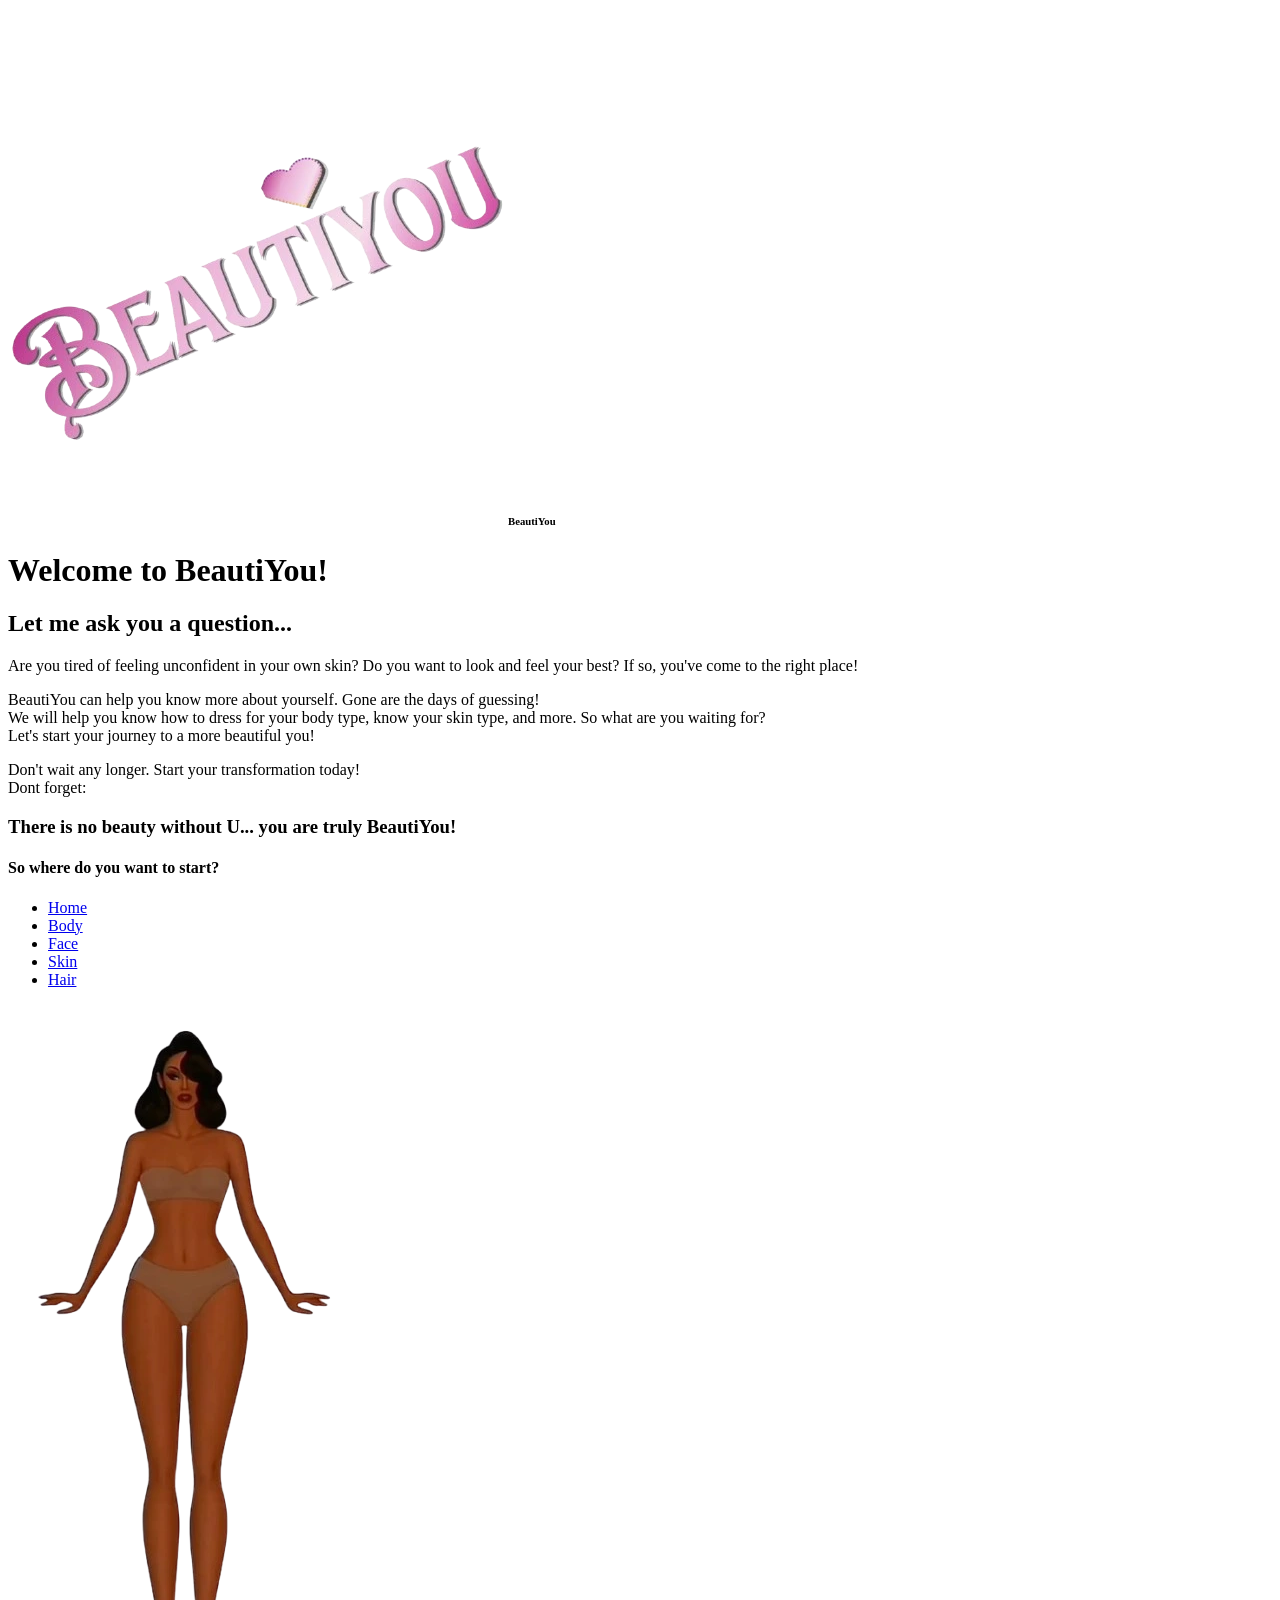
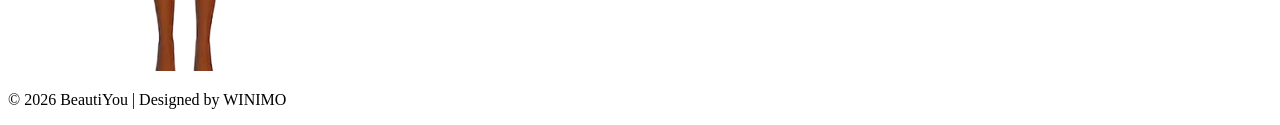
==== index.html @ cc2d3ee9 "Added body shape fron tview" ====
<!DOCTYPE html>
<html lang="en">
    <head>
        <meta charset="UTF-8" />
        <meta name="viewport"
        content="width=device-width, initial-scale=1.0"/>
        <link rel="stylesheet" href="fashion.css">
        <link rel="icon" href="fImages/favifash.webp">
        <title>Home - BeautiYou</title>
    </head>
    <body>
        <nav>
            <h6><img aria-hidden="true" class="favicon" src="fImages/logo.webp" alt="picture of the favicon" type="image/webp">BeautiYou</h6>
        <input type="checkbox" id="nav-toggle" class="nav-toggle-input" hidden>
        <label for="nav-toggle" class="navbar-toggle" aria-label="Toggle navigation">
            <span></span><span></span><span></span>
        </label>
    
        </nav>
        <h1>Welcome to BeautiYou!</h1>
        <h2>Let me ask you a question...</h2>
        <p>Are you tired of feeling unconfident in your own skin? Do you want to look and feel your best? If so, you've come to the right place!</p>
        <p>BeautiYou can help you know more about yourself. Gone are the days of guessing!<br> We will help you know how to dress for your body type, know your skin type, and more. So what are you waiting for?<br> Let's start your journey to a more beautiful you!</p>
        <p>Don't wait any longer. Start your transformation today!<br>Dont forget:</p>
        <h3>There is no beauty without U... you are truly BeautiYou!</h3>   
        <h4>So where do you want to start?</h4>
        <ul class="nav-links">
            <li><a href = "index.html" class="home-active" target="_self">Home</a></li>
            <li><a href = "body.html">Body</a></li>
            <li><a href = "face.html">Face</a></li>
            <li><a href = "skin.html">Skin</a></li>
            <li><a href = "hair.html">Hair</a></li>
        </ul>
        <img src="fImages/body-outline.webp" alt="outline of a body" class="body-outline" type="image/webp">
    </body>
    <footer class="footer"><p>&#169 2026 BeautiYou | Designed by WINIMO</p></footer>
</html>
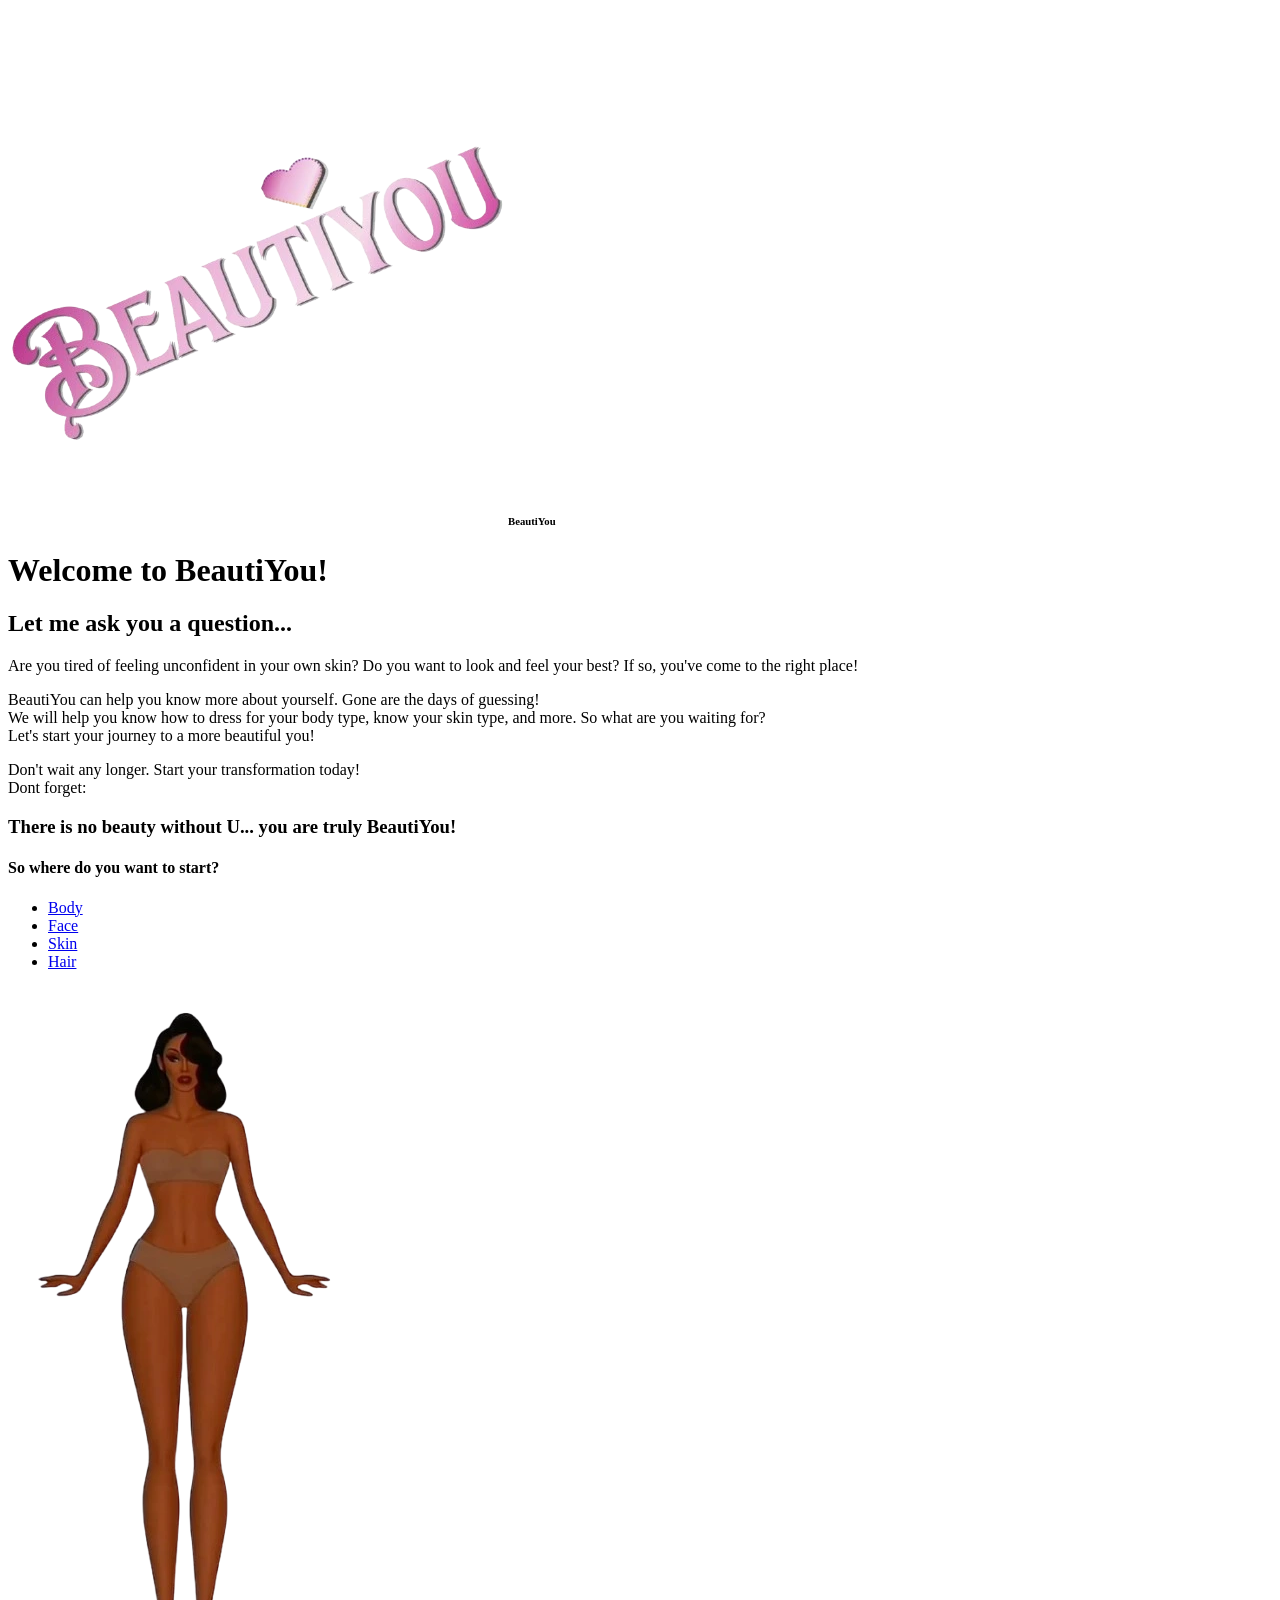
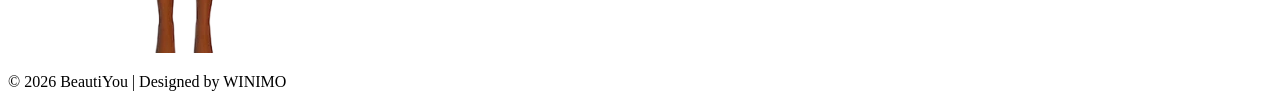
==== commit 39b9a703: "Deleted home from index" ====
--- a/index.html
+++ b/index.html
@@ -5,7 +5,7 @@
         <meta name="viewport"
         content="width=device-width, initial-scale=1.0"/>
         <link rel="stylesheet" href="fashion.css">
-        <link rel="icon" href="fImages/favifash.webp">
+        <link rel="icon" href="fImages/favfash2.webp">
         <title>Home - BeautiYou</title>
     </head>
     <body>
@@ -15,7 +15,6 @@
         <label for="nav-toggle" class="navbar-toggle" aria-label="Toggle navigation">
             <span></span><span></span><span></span>
         </label>
-    
         </nav>
         <h1>Welcome to BeautiYou!</h1>
         <h2>Let me ask you a question...</h2>
@@ -25,7 +24,6 @@
         <h3>There is no beauty without U... you are truly BeautiYou!</h3>   
         <h4>So where do you want to start?</h4>
         <ul class="nav-links">
-            <li><a href = "index.html" class="home-active" target="_self">Home</a></li>
             <li><a href = "body.html">Body</a></li>
             <li><a href = "face.html">Face</a></li>
             <li><a href = "skin.html">Skin</a></li>
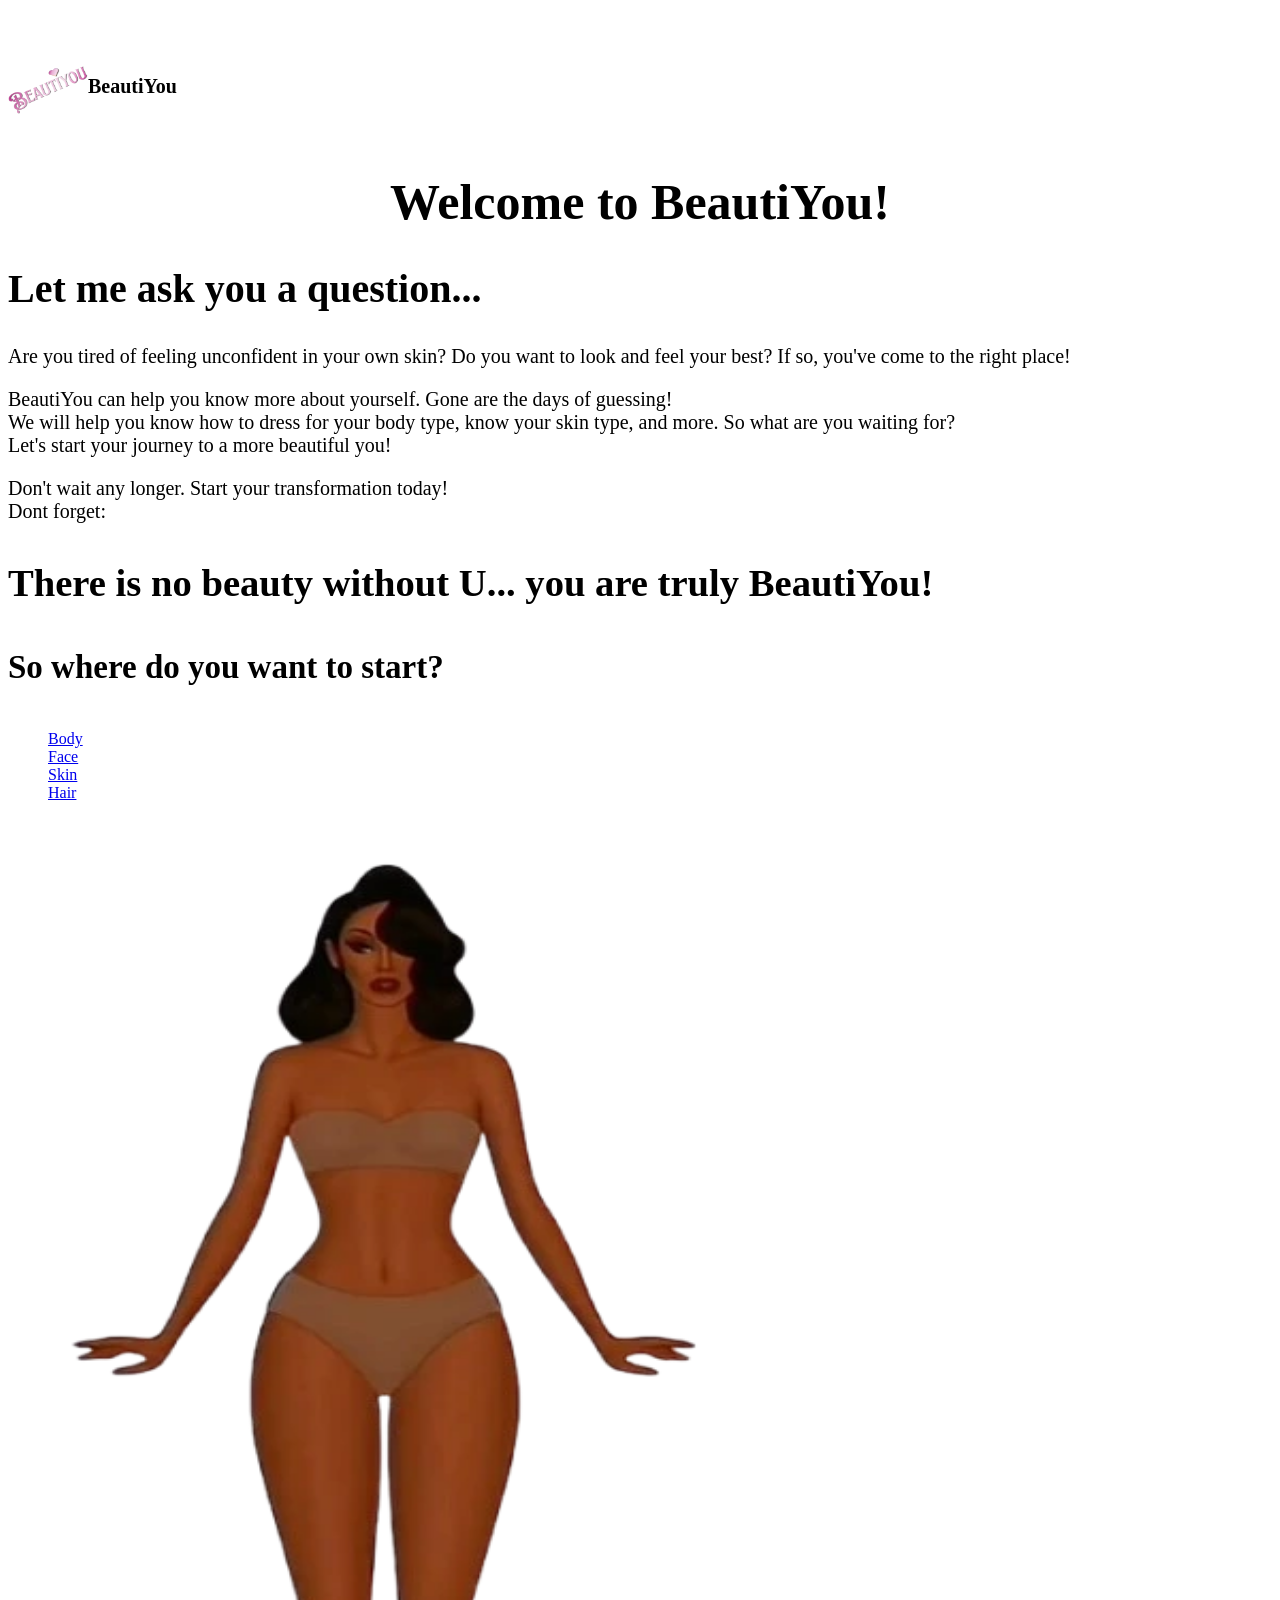
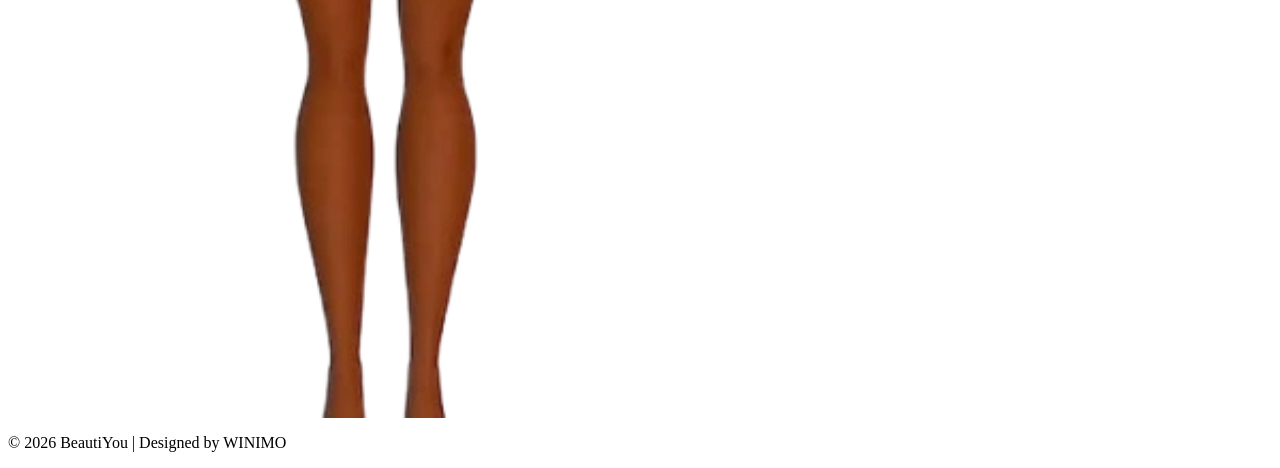
==== commit d5e583b3: "Added info" ====
--- a/index.html
+++ b/index.html
@@ -9,20 +9,20 @@
         <title>Home - BeautiYou</title>
     </head>
     <body>
-        <nav>
+        <nav class="nav-bar">
             <h6><img aria-hidden="true" class="favicon" src="fImages/logo.webp" alt="picture of the favicon" type="image/webp">BeautiYou</h6>
-        <input type="checkbox" id="nav-toggle" class="nav-toggle-input" hidden>
-        <label for="nav-toggle" class="navbar-toggle" aria-label="Toggle navigation">
-            <span></span><span></span><span></span>
-        </label>
         </nav>
-        <h1>Welcome to BeautiYou!</h1>
+         <h1 class ="welcome">Welcome to BeautiYou!</h1>
+        <section class="welh2">
         <h2>Let me ask you a question...</h2>
         <p>Are you tired of feeling unconfident in your own skin? Do you want to look and feel your best? If so, you've come to the right place!</p>
         <p>BeautiYou can help you know more about yourself. Gone are the days of guessing!<br> We will help you know how to dress for your body type, know your skin type, and more. So what are you waiting for?<br> Let's start your journey to a more beautiful you!</p>
         <p>Don't wait any longer. Start your transformation today!<br>Dont forget:</p>
+        </section>
+        <section class="bea">
         <h3>There is no beauty without U... you are truly BeautiYou!</h3>   
         <h4>So where do you want to start?</h4>
+        </section>
         <ul class="nav-links">
             <li><a href = "body.html">Body</a></li>
             <li><a href = "face.html">Face</a></li>
--- a/fashion.css
+++ b/fashion.css
@@ -0,0 +1,160 @@
+.favicon {
+    height: 80px;
+    width: 80px
+}
+.nav-bar h6{
+    display: flex;
+    align-items: center;
+    font-size: 20px;
+}
+.welcome{
+    font-family: "Algerian";
+    display: flex;
+    justify-content: center;
+    font-size: 50px;
+}
+.welh2 h2{
+    font-size: 40px;
+}
+.welh2 p{
+    font-size: 20px;
+}
+.bea{
+    font-size: 33px;
+}
+.nav-links {
+    list-style: none;
+}
+.body-outline {
+    display: flex;
+    align-items: center; 
+    justify-content:space-around;
+    height: 1200px;
+    width: 800px
+}
+.hbody {
+    display: flex;
+    flex-direction: row;
+}
+.hbodyp{
+    display: flex;
+    flex-direction: column;
+    align-items: flex-start;
+    font-size: 20px;
+}
+.hbody img{
+    height: 300px;
+    width: 300px;
+}
+.xbody{
+   display: flex;
+    flex-direction: row; 
+}
+.xbodyp{
+    display: flex;
+    flex-direction: column;
+    align-items: flex-start;
+    font-size: 20px;
+}
+.xbody img{
+    height: 300px;
+    width: 300px;
+}
+.abody{
+   display: flex;
+    flex-direction: row; 
+}
+.abodyp{
+    display: flex;
+    flex-direction: column;
+    align-items: flex-start;
+    font-size: 20px;
+}
+.abody img{
+    height: 300px;
+    width: 300px;
+}
+.vbody{
+   display: flex;
+    flex-direction: row; 
+}
+.vbodyp{
+    display: flex;
+    flex-direction: column;
+    align-items: flex-start;
+    font-size: 20px;
+}
+.vbody img{
+    height: 300px;
+    width: 300px;
+}
+.obody{
+    display: flex;
+    flex-direction: row; 
+}
+.obodyp{
+    display: flex;
+    flex-direction: column;
+    align-items: flex-start;
+    font-size: 20px;
+}
+.obody img{
+    height: 300px;
+    width: 300px;
+}
+.diamondbody{
+   display: flex;
+    flex-direction: row; 
+}
+.diamondbodyp{
+    display: flex;
+    flex-direction: column;
+    align-items: flex-start;
+    font-size: 20px;
+}
+.diamondbody img{
+    height: 300px;
+    width: 300px;
+}
+.spoonbody{
+   display: flex;
+    flex-direction: row; 
+}
+.spoonbodyp{
+    display: flex;
+    flex-direction: column;
+    align-items: flex-start;
+    font-size: 20px;
+}
+.spoonbody img{
+    height: 300px;
+    width: 300px;
+}
+.tophourglass{
+   display: flex;
+    flex-direction: row; 
+}
+.tophourglassbodyp{
+    display: flex;
+    flex-direction: column;
+    align-items: flex-start;
+    font-size: 20px;
+}
+.tophourglass img{
+    height: 300px;
+    width: 300px;
+}
+.bottomhourglass{
+   display: flex;
+   flex-direction: row; 
+}
+.bottomhourglassbodyp{
+    display: flex;
+    flex-direction: column;
+    align-items: flex-start;
+    font-size: 20px;
+}
+.bottomhourglass img{
+    height: 300px;
+    width: 300px;
+}
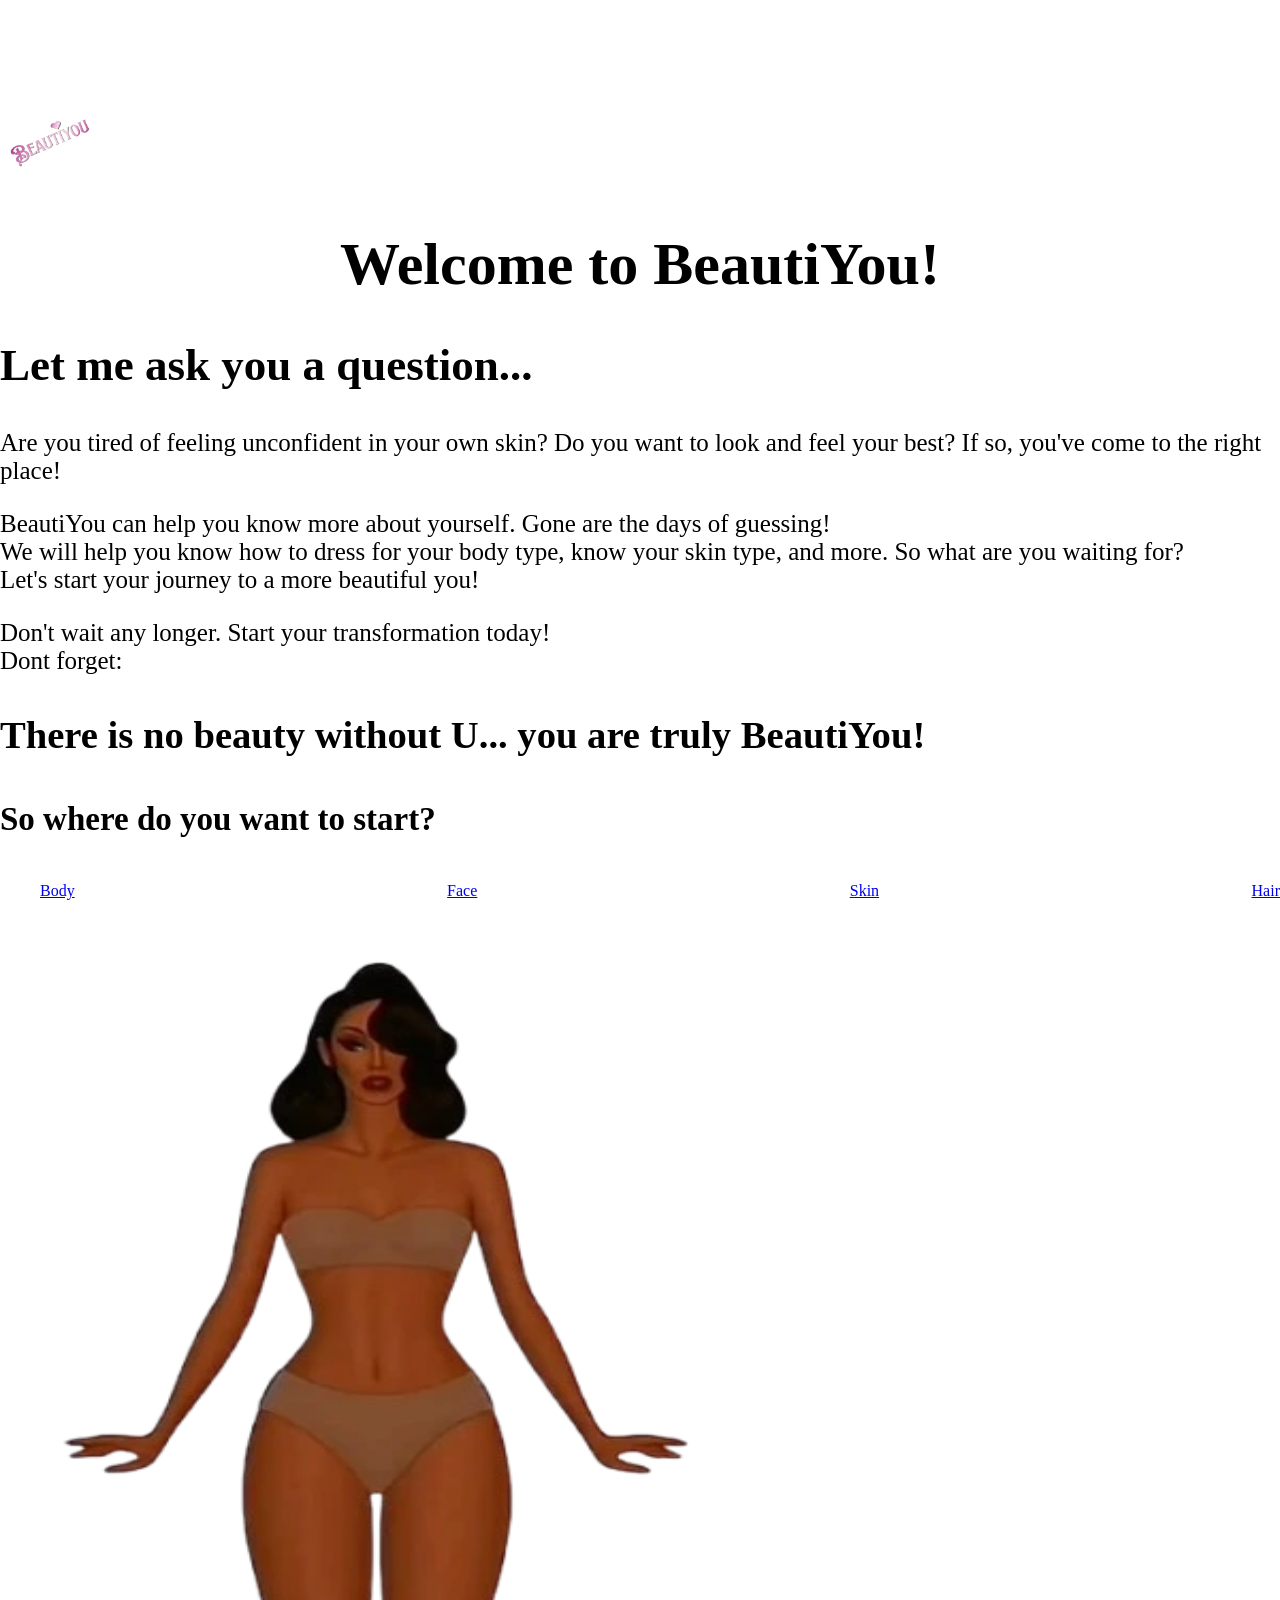
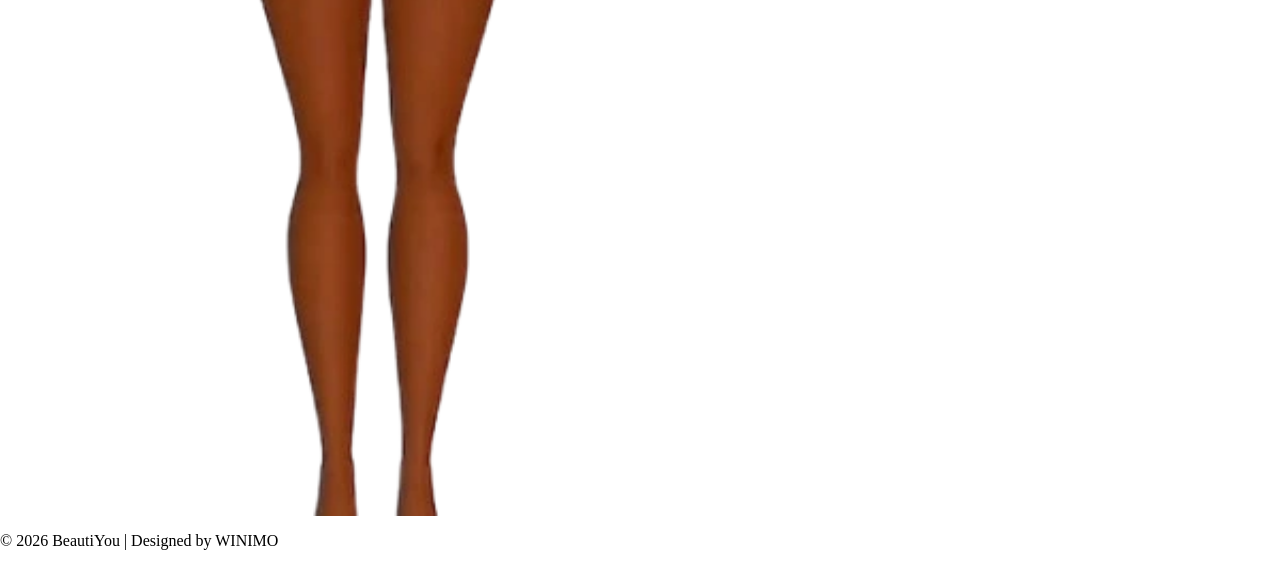
==== commit 21e9aa01: "Deleted h6" ====
--- a/index.html
+++ b/index.html
@@ -10,7 +10,7 @@
     </head>
     <body>
         <nav class="nav-bar">
-            <h6><img aria-hidden="true" class="favicon" src="fImages/logo.webp" alt="picture of the favicon" type="image/webp">BeautiYou</h6>
+            <img aria-hidden="true" class="favicon" src="fImages/logo.webp" alt="picture of the favicon" type="image/webp">
         </nav>
          <h1 class ="welcome">Welcome to BeautiYou!</h1>
         <section class="welh2">
--- a/fashion.css
+++ b/fashion.css
@@ -1,29 +1,59 @@
+html, body{
+    width: 100%;
+    min-height: 100vh;
+    box-sizing: border-box;
+    padding: 0;
+    margin: 0;
+}
+body {
+    padding-top: 90px;
+}
+*, *:before, *:after {
+  box-sizing: inherit;
+}
 .favicon {
     height: 80px;
     width: 80px
 }
-.nav-bar h6{
-    display: flex;
+.nav-bar{
+    display: flex;
+    justify-content: space-between;
     align-items: center;
     font-size: 20px;
+    padding: 10px;
+    left: 0;
+    right: 0;
+    top: 0;
+    width: 100%;
+    background-color: #ffffff;
+    z-index: 1000;
+}
+.nav-bar h6{
+    display: flex;
+    align-items: center;
+    font-size: 20px;
 }
 .welcome{
-    font-family: "Algerian";
+    font-family: 'Times New Roman', Times, serif;
     display: flex;
     justify-content: center;
-    font-size: 50px;
+    font-size: 60px;
 }
 .welh2 h2{
-    font-size: 40px;
+    font-size: 45px;
 }
 .welh2 p{
-    font-size: 20px;
+    font-size: 25px;
 }
 .bea{
     font-size: 33px;
 }
 .nav-links {
     list-style: none;
+    display: flex;
+    justify-content: space-between;
+    align-items: center;
+    gap: 30px;
 }
 .body-outline {
     display: flex;
@@ -32,129 +62,262 @@
     height: 1200px;
     width: 800px
 }
+.welcomebody{
+    display: flex;
+    flex-direction: column;
+    align-items: flex-start;
+}
+.welcomebody h2{
+    font-size: 45px;
+}
+.welcomebody p{
+    font-size: 25px;
+}
 .hbody {
     display: flex;
-    flex-direction: row;
+    flex-direction: column;
+    font-size: 40px;
 }
 .hbodyp{
     display: flex;
     flex-direction: column;
     align-items: flex-start;
+    font-size: 25px;
+}
+.hbody img{
+    height: 300px;
+    width: 300px;
+}
+.xbody{
+   display: flex;
+    flex-direction: column; 
+    font-size: 40px;
+}
+.xbodyp{
+    display: flex;
+    flex-direction: column;
+    align-items: flex-start;
+    font-size: 25px;
+}
+.xbody img{
+    height: 300px;
+    width: 300px;
+}
+.abody{
+   display: flex;
+    flex-direction: column; 
+    font-size: 40px;
+}
+.abodyp{
+    display: flex;
+    flex-direction: column;
+    align-items: flex-start;
+    font-size: 25px;
+}
+.abody img{
+    height: 300px;
+    width: 300px;
+}
+.vbody{
+   display: flex;
+    flex-direction: column; 
+    font-size: 40px;
+}
+.vbodyp{
+    display: flex;
+    flex-direction: column;
+    align-items: flex-start;
+    font-size: 25px;
+}
+.vbody img{
+    height: 300px;
+    width: 300px;
+}
+.obody{
+    display: flex;
+    flex-direction: column; 
+    font-size: 40px;
+}
+.obodyp{
+    display: flex;
+    flex-direction: column;
+    align-items: flex-start;
+    font-size: 25px;
+}
+.obody img{
+    height: 300px;
+    width: 300px;
+}
+.diamondbody{
+   display: flex;
+    flex-direction: column; 
+    font-size: 40px;
+}
+.diamondbodyp{
+    display: flex;
+    flex-direction: column;
+    align-items: flex-start;
+    font-size: 25px;
+}
+.diamondbody img{
+    height: 300px;
+    width: 300px;
+}
+.spoonbody{
+   display: flex;
+   flex-direction: column; 
+   font-size: 40px;
+}
+.spoonbodyp{
+    display: flex;
+    flex-direction: column;
+    align-items: flex-start;
+    font-size: 25px;
+}
+.spoonbody img{
+    height: 300px;
+    width: 450px;
+}
+.tophourglass{
+   display: flex;
+   flex-direction: column; 
+   font-size: 40px;
+}
+.tophourglassbodyp{
+    display: flex;
+    flex-direction: column;
+    align-items: flex-start;
+    font-size: 25px;
+}
+.tophourglass img{
+    height: 300px;
+    width: 300px;
+}
+.bottomhourglass{
+   display: flex;
+   flex-direction: column;
+   font-size: 40px; 
+}
+.bottomhourglassbodyp{
+    display: flex;
+    flex-direction: column;
+    align-items: flex-start;
+    font-size: 25px;
+}
+.bottomhourglass img{
+    height: 300px;
+    width: 450px;
+}   
+.face-content{
+    display: flex;
+    flex-direction: column;
+    align-items: flex-start;
+}
+.face-content h2{
+    font-size: 45px;
+}
+.face-content p{
     font-size: 20px;
 }
-.hbody img{
-    height: 300px;
-    width: 300px;
-}
-.xbody{
-   display: flex;
-    flex-direction: row; 
-}
-.xbodyp{
-    display: flex;
-    flex-direction: column;
-    align-items: flex-start;
-    font-size: 20px;
-}
-.xbody img{
-    height: 300px;
-    width: 300px;
-}
-.abody{
-   display: flex;
-    flex-direction: row; 
-}
-.abodyp{
-    display: flex;
-    flex-direction: column;
-    align-items: flex-start;
-    font-size: 20px;
-}
-.abody img{
-    height: 300px;
-    width: 300px;
-}
-.vbody{
-   display: flex;
-    flex-direction: row; 
-}
-.vbodyp{
-    display: flex;
-    flex-direction: column;
-    align-items: flex-start;
-    font-size: 20px;
-}
-.vbody img{
-    height: 300px;
-    width: 300px;
-}
-.obody{
-    display: flex;
-    flex-direction: row; 
-}
-.obodyp{
-    display: flex;
-    flex-direction: column;
-    align-items: flex-start;
-    font-size: 20px;
-}
-.obody img{
-    height: 300px;
-    width: 300px;
-}
-.diamondbody{
-   display: flex;
-    flex-direction: row; 
-}
-.diamondbodyp{
-    display: flex;
-    flex-direction: column;
-    align-items: flex-start;
-    font-size: 20px;
-}
-.diamondbody img{
-    height: 300px;
-    width: 300px;
-}
-.spoonbody{
-   display: flex;
-    flex-direction: row; 
-}
-.spoonbodyp{
-    display: flex;
-    flex-direction: column;
-    align-items: flex-start;
-    font-size: 20px;
-}
-.spoonbody img{
-    height: 300px;
-    width: 300px;
-}
-.tophourglass{
-   display: flex;
-    flex-direction: row; 
-}
-.tophourglassbodyp{
-    display: flex;
-    flex-direction: column;
-    align-items: flex-start;
-    font-size: 20px;
-}
-.tophourglass img{
-    height: 300px;
-    width: 300px;
-}
-.bottomhourglass{
-   display: flex;
-   flex-direction: row; 
-}
-.bottomhourglassbodyp{
-    display: flex;
-    flex-direction: column;
-    align-items: flex-start;
-    font-size: 20px;
-}
-.bottomhourglass img{
-    height: 300px;
-    width: 300px;
-}+.face-content h3{
+    font-size: 35px;
+}
+.face-content h4{
+    font-size: 30px;
+} 
+.forehead {
+    display: flex;
+    flex-direction: column;
+    align-items: flex-start;
+}
+.forep{
+    font-size: 25px;
+}
+.cheekbone {
+    display: flex;
+    flex-direction: column;
+    align-items: flex-start;
+}
+.cheekp{
+    font-size: 25px;
+}
+.jawline {
+    display: flex;
+    flex-direction: column;
+    align-items: flex-start;
+}
+.jawp{
+    font-size: 25px;
+}
+.facelength {
+    display: flex;
+    flex-direction: column;
+    align-items: flex-start;
+}
+.facelp{
+    font-size: 25px;
+}
+.oval {
+    display: flex;
+    flex-direction: column;
+    align-items: flex-start;
+}
+.ovalp{
+    font-size: 25px;
+}
+.round {
+    display: flex;
+    flex-direction: column;
+    align-items: flex-start;
+}
+.roundp{
+    font-size: 25px;
+}
+.square {
+    display: flex;
+    flex-direction: column;
+    align-items: flex-start;
+}
+.squarep{
+    font-size: 25px;
+}
+.heart {
+    display: flex;
+    flex-direction: column;
+    align-items: flex-start;
+}
+.heartp{
+    font-size: 25px;
+}
+.diamond {
+    display: flex;
+    flex-direction: column;
+    align-items: flex-start;
+}
+.diamondp{
+    font-size: 25px;
+}
+.oblong {
+    display: flex;
+    flex-direction: column;
+    align-items: flex-start;
+}
+.oblongp{
+    font-size: 25px;
+}
+.triangle {
+    display: flex;
+    flex-direction: column;
+    align-items: flex-start;
+}
+.trianglep{
+    font-size: 25px;
+}
+.inverted-triangle {
+    display: flex;
+    flex-direction: column;
+    align-items: flex-start;
+}
+.inverted-trianglep{
+    font-size: 25px;
+}
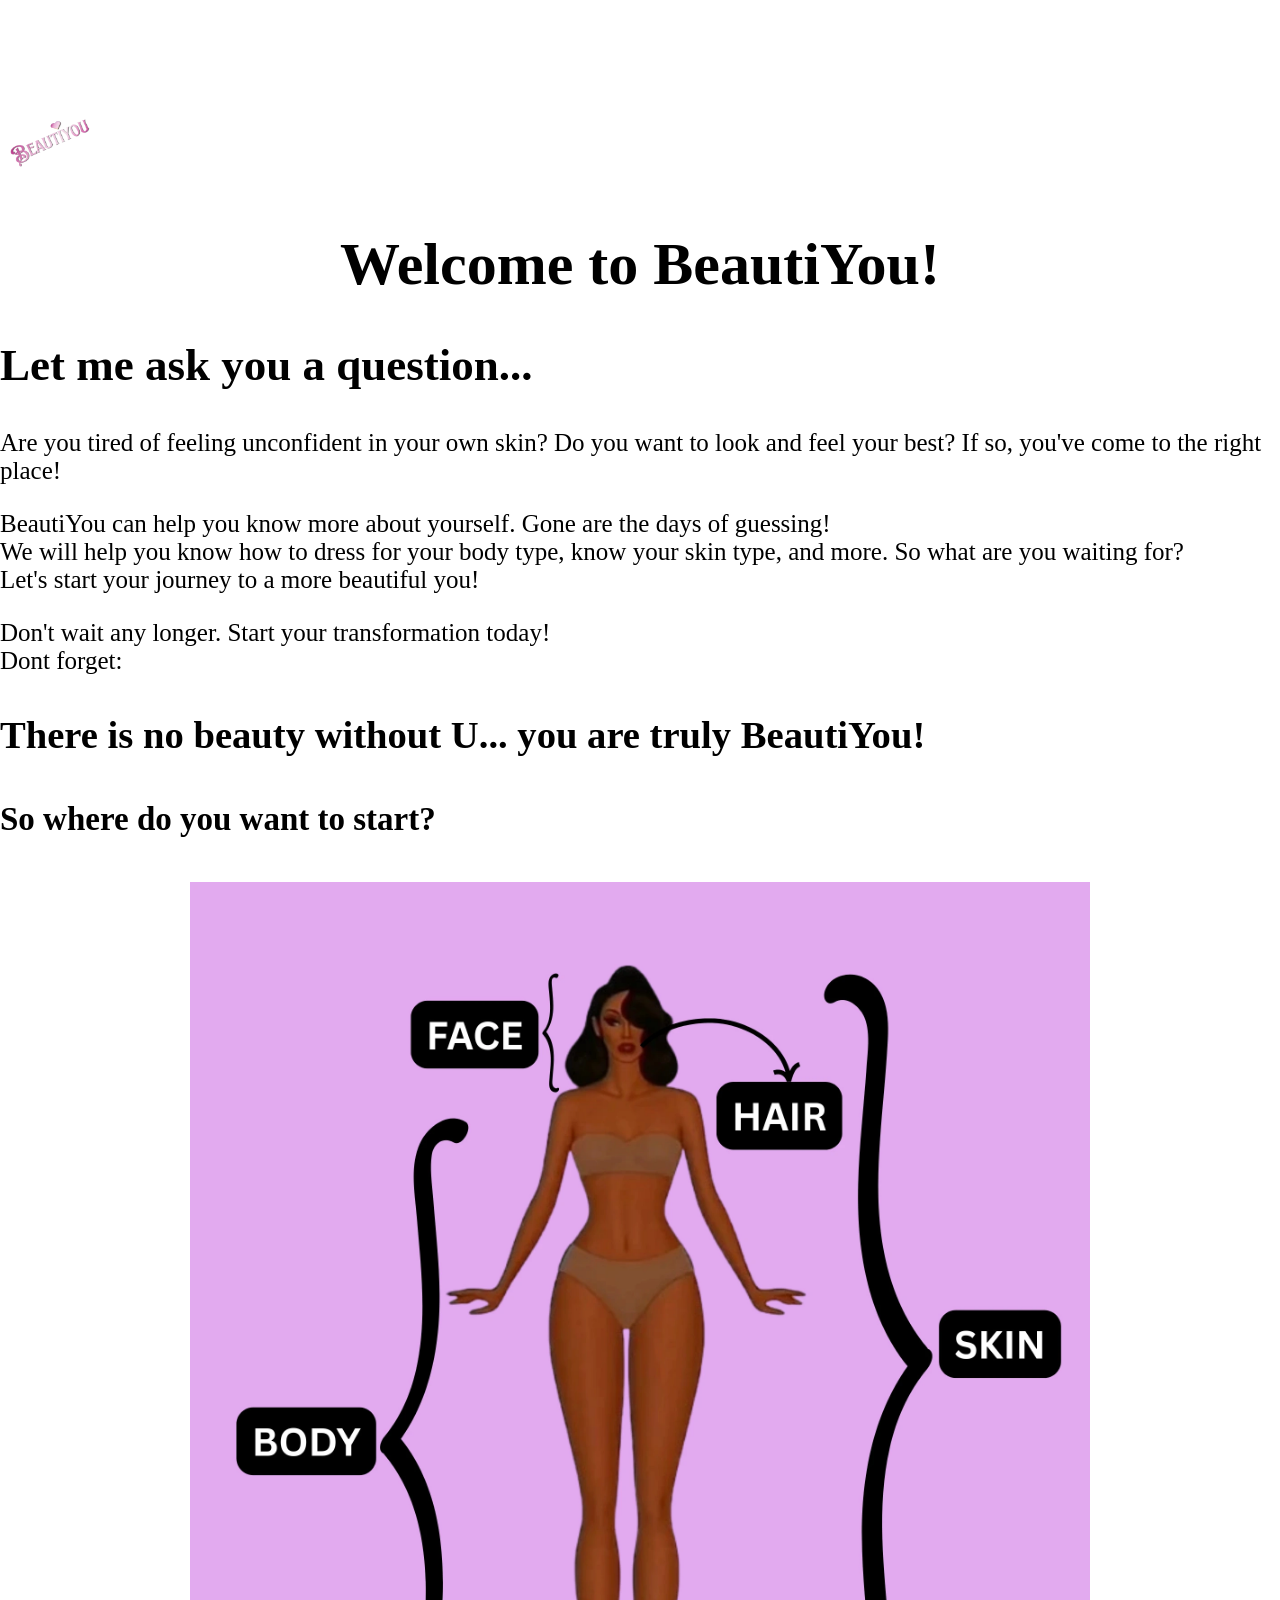
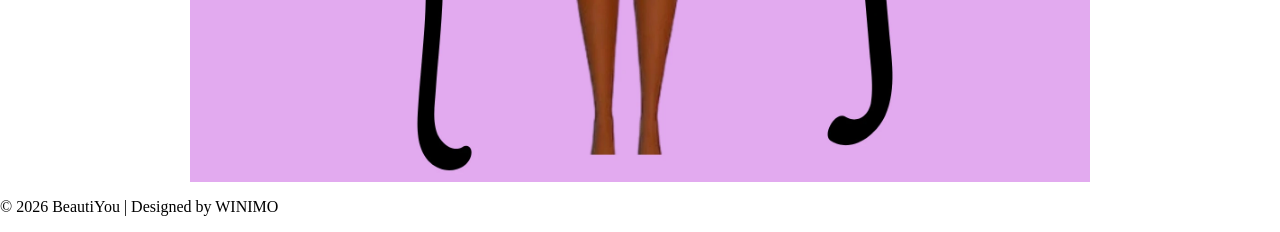
==== commit 024bab08: "Made thebody outline image clickable" ====
--- a/index.html
+++ b/index.html
@@ -23,13 +23,13 @@
         <h3>There is no beauty without U... you are truly BeautiYou!</h3>   
         <h4>So where do you want to start?</h4>
         </section>
-        <ul class="nav-links">
-            <li><a href = "body.html">Body</a></li>
-            <li><a href = "face.html">Face</a></li>
-            <li><a href = "skin.html">Skin</a></li>
-            <li><a href = "hair.html">Hair</a></li>
-        </ul>
-        <img src="fImages/body-outline.webp" alt="outline of a body" class="body-outline" type="image/webp">
+        <div class="body-outline-wrap">
+            <img src="fImages/body-outline.webp" alt="outline of a body" class="body-outline" type="image/webp">
+            <a class="body-face-link" href="face.html" aria-label="Go to face information"></a>
+            <a class="body-skin-link" href="skin.html" aria-label="Go to skin information"></a>
+            <a class="body-hair-link" href="hair.html" aria-label="Go to hair information"></a>
+            <a class="body-body-link" href="body.html" aria-label="Go to body information"></a>
+        </div>
     </body>
     <footer class="footer"><p>&#169 2026 BeautiYou | Designed by WINIMO</p></footer>
 </html>
--- a/fashion.css
+++ b/fashion.css
@@ -55,12 +55,53 @@
     align-items: center;
     gap: 30px;
 }
+.body-outline-wrap {
+    position: relative;
+    width: 900px;
+    max-width: 100%;
+    aspect-ratio: 1;
+    margin-inline: auto;
+}
 .body-outline {
-    display: flex;
-    align-items: center; 
-    justify-content:space-around;
-    height: 1200px;
-    width: 800px
+    display: block;
+    width: 100%;
+    height: 100%;
+    object-fit: contain;
+}
+.body-face-link,
+.body-skin-link,
+.body-hair-link,
+.body-body-link {
+    position: absolute;
+    z-index: 1;
+    height: 7.8%;
+}
+.body-face-link {
+    left: 24.5%;
+    top: 13%;
+    width: 14.5%;
+}
+.body-skin-link {
+    left: 83%;
+    top: 47.5%;
+    width: 14%;
+}
+.body-hair-link {
+    left: 58.4%;
+    top: 22.2%;
+    width: 14.2%;
+}
+.body-body-link {
+    left: 5%;
+    top: 58.4%;
+    width: 15.6%;
+}
+.body-face-link:focus-visible,
+.body-skin-link:focus-visible,
+.body-hair-link:focus-visible,
+.body-body-link:focus-visible {
+    outline: 3px solid #ffffff;
+    outline-offset: 2px;
 }
 .welcomebody{
     display: flex;
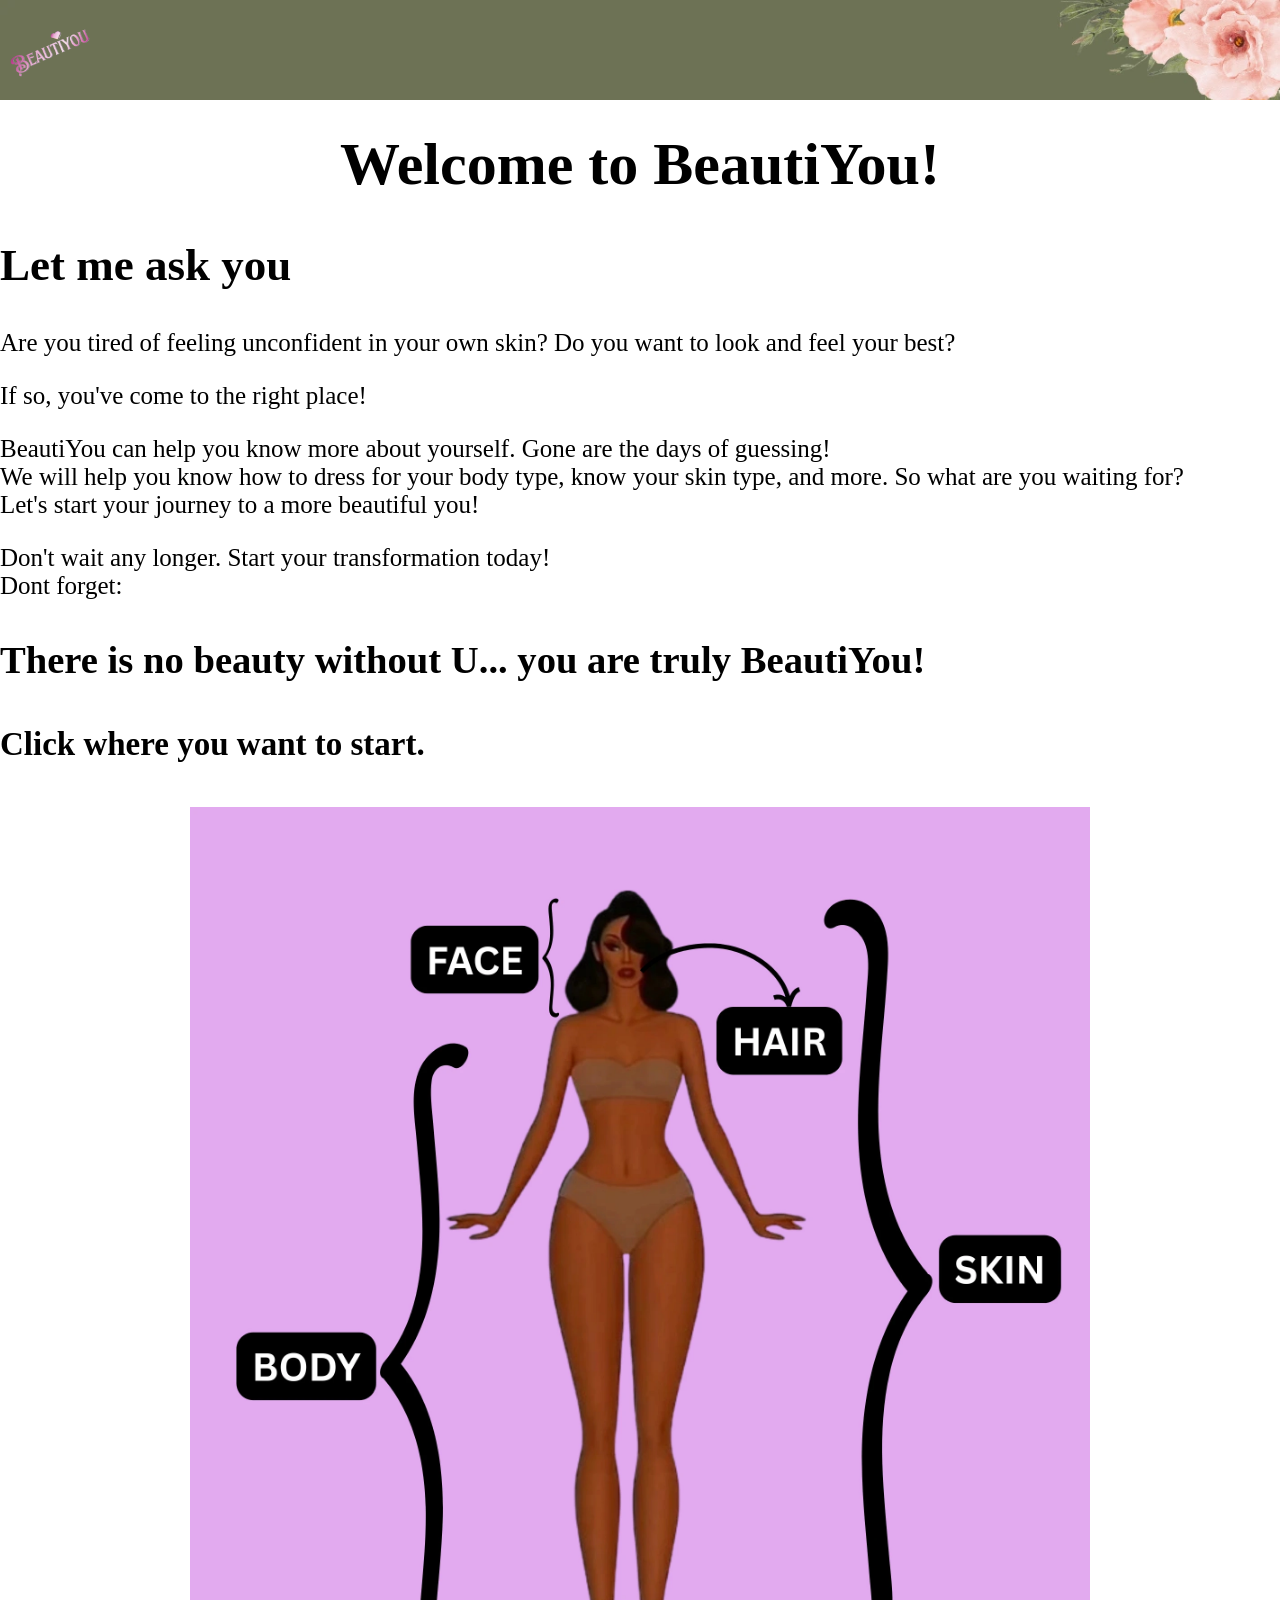
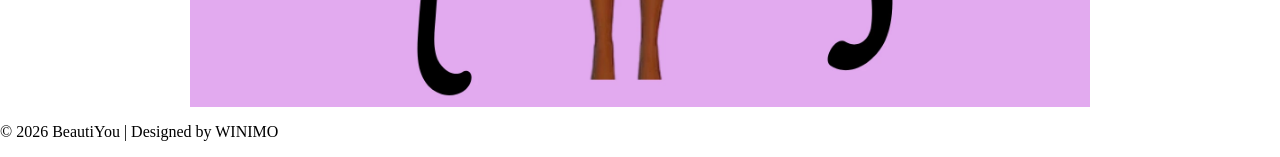
==== commit c77a0549: "Added a background image on the navbar" ====
--- a/index.html
+++ b/index.html
@@ -14,14 +14,15 @@
         </nav>
          <h1 class ="welcome">Welcome to BeautiYou!</h1>
         <section class="welh2">
-        <h2>Let me ask you a question...</h2>
-        <p>Are you tired of feeling unconfident in your own skin? Do you want to look and feel your best? If so, you've come to the right place!</p>
+        <h2>Let me ask you</h2>
+        <p>Are you tired of feeling unconfident in your own skin? Do you want to look and feel your best?</p>
+        <p>If so, you've come to the right place!</p>
         <p>BeautiYou can help you know more about yourself. Gone are the days of guessing!<br> We will help you know how to dress for your body type, know your skin type, and more. So what are you waiting for?<br> Let's start your journey to a more beautiful you!</p>
         <p>Don't wait any longer. Start your transformation today!<br>Dont forget:</p>
         </section>
         <section class="bea">
         <h3>There is no beauty without U... you are truly BeautiYou!</h3>   
-        <h4>So where do you want to start?</h4>
+        <h4>Click where you want to start.</h4>
         </section>
         <div class="body-outline-wrap">
             <img src="fImages/body-outline.webp" alt="outline of a body" class="body-outline" type="image/webp">
--- a/fashion.css
+++ b/fashion.css
@@ -21,17 +21,20 @@
     align-items: center;
     font-size: 20px;
     padding: 10px;
+    position: fixed;
     left: 0;
     right: 0;
     top: 0;
     width: 100%;
     background-color: #ffffff;
     z-index: 1000;
-}
-.nav-bar h6{
-    display: flex;
-    align-items: center;
-    font-size: 20px;
+    background-image: url(fImages/background-self.webp);
+    background-size: cover;
+}
+.nav-links a {
+    text-decoration: none;
+    color: #000000;
+    font-weight: bold;
 }
 .welcome{
     font-family: 'Times New Roman', Times, serif;
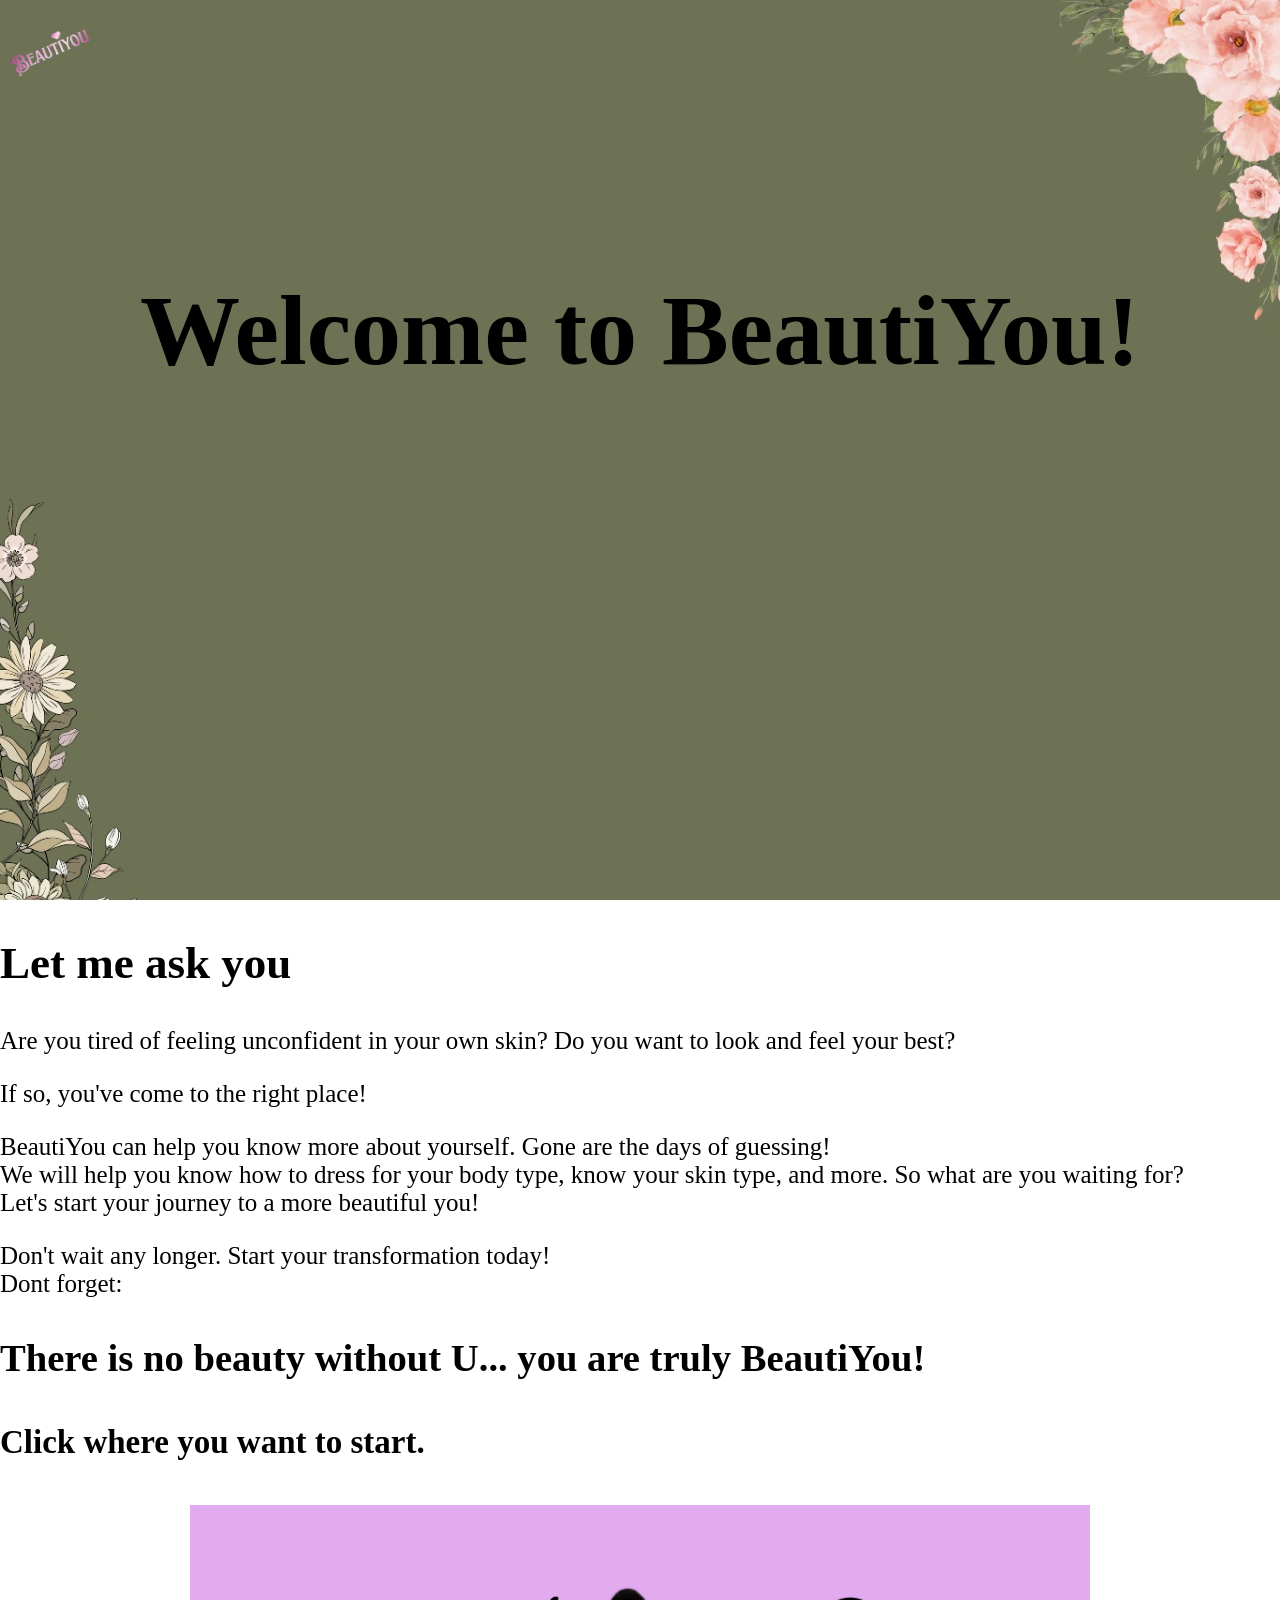
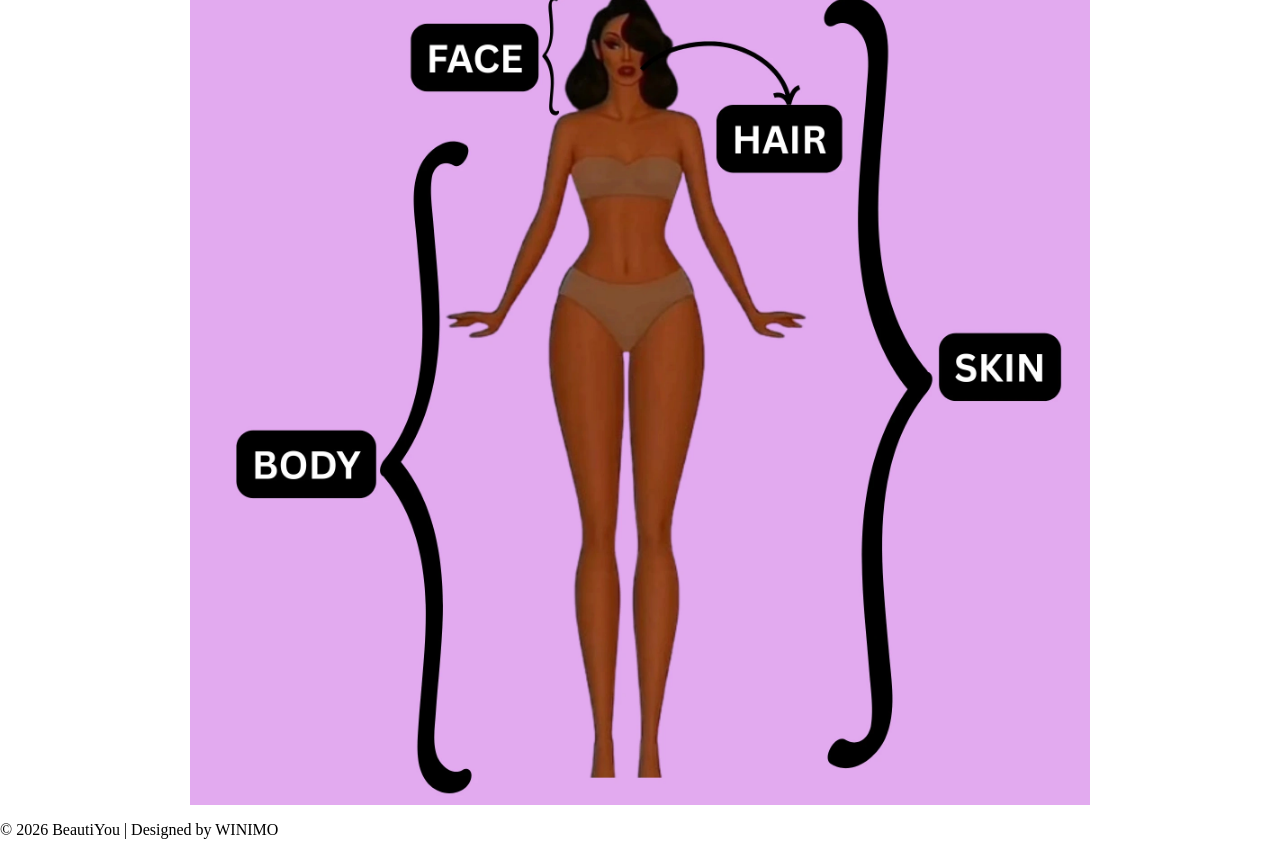
==== commit 2c9f7fd6: "Added new Images" ====
--- a/index.html
+++ b/index.html
@@ -9,10 +9,12 @@
         <title>Home - BeautiYou</title>
     </head>
     <body>
-        <nav class="nav-bar">
+        <section class="index">
+        <nav class="nav-bar1">
             <img aria-hidden="true" class="favicon" src="fImages/logo.webp" alt="picture of the favicon" type="image/webp">
         </nav>
          <h1 class ="welcome">Welcome to BeautiYou!</h1>
+        </section>
         <section class="welh2">
         <h2>Let me ask you</h2>
         <p>Are you tired of feeling unconfident in your own skin? Do you want to look and feel your best?</p>
--- a/fashion.css
+++ b/fashion.css
@@ -7,6 +7,7 @@
 }
 body {
     padding-top: 90px;
+    font-family: "Garamond";
 }
 *, *:before, *:after {
   box-sizing: inherit;
@@ -31,6 +32,32 @@
     background-image: url(fImages/background-self.webp);
     background-size: cover;
 }
+.nav-bar1{
+    display: flex;
+    justify-content: space-between;
+    align-items: center;
+    font-size: 20px;
+    padding: 10px;
+    position: absolute;
+    left: 0;
+    right: 0;
+    top: 0;
+    width: 100%;
+    background-color: #ffffff;
+    z-index: 1000;
+}
+.index {
+    display: flow-root;
+    margin-top: -90px;
+    padding-top: 90px;
+    min-height: 100vh;
+    background-image: url(fImages/background-self.webp);
+    background-size: cover;
+}
+.index .nav-bar1 {
+    background-color: transparent;
+    background-image: none;
+}
 .nav-links a {
     text-decoration: none;
     color: #000000;
@@ -38,9 +65,9 @@
 }
 .welcome{
     font-family: 'Times New Roman', Times, serif;
-    display: flex;
-    justify-content: center;
-    font-size: 60px;
+    font-size: 100px;
+    text-align: center;
+    padding-top: 100px;
 }
 .welh2 h2{
     font-size: 45px;
@@ -107,30 +134,44 @@
     outline-offset: 2px;
 }
 .welcomebody{
-    display: flex;
-    flex-direction: column;
-    align-items: flex-start;
-}
-.welcomebody h2{
-    font-size: 45px;
-}
-.welcomebody p{
+    font-size: 200px;
+    text-align: center;
+    position:absolute;
+    color:#ffffff;
+    left: 400px;
+}
+.bodyimg{
+    width: 1350px;
+    height: auto;
+}
+.welcomebody2{
+    display: flex;
+    flex-direction: column;
+    align-items: flex-start;
+    margin: 0;
+}
+.welcomebody2 h2{
+    font-size: 60px;
+}
+.welcomebody2 p{
     font-size: 25px;
 }
 .hbody {
     display: flex;
     flex-direction: column;
     font-size: 40px;
+    margin-bottom: 0;
 }
 .hbodyp{
     display: flex;
     flex-direction: column;
     align-items: flex-start;
     font-size: 25px;
+    padding: 0;
 }
 .hbody img{
-    height: 300px;
-    width: 300px;
+    height: 500px;
+    width: 500px; 
 }
 .xbody{
    display: flex;
@@ -144,8 +185,8 @@
     font-size: 25px;
 }
 .xbody img{
-    height: 300px;
-    width: 300px;
+    height: 500px;
+    width: 500px;
 }
 .abody{
    display: flex;
@@ -159,8 +200,8 @@
     font-size: 25px;
 }
 .abody img{
-    height: 300px;
-    width: 300px;
+    height: 500px;
+    width: 500px; 
 }
 .vbody{
    display: flex;
@@ -174,8 +215,8 @@
     font-size: 25px;
 }
 .vbody img{
-    height: 300px;
-    width: 300px;
+    height: 500px;
+    width: 500px; 
 }
 .obody{
     display: flex;
@@ -189,8 +230,8 @@
     font-size: 25px;
 }
 .obody img{
-    height: 300px;
-    width: 300px;
+    height: 500px;
+    width: 500px; 
 }
 .diamondbody{
    display: flex;
@@ -204,8 +245,8 @@
     font-size: 25px;
 }
 .diamondbody img{
-    height: 300px;
-    width: 300px;
+    height: 500px;
+    width: 500px; 
 }
 .spoonbody{
    display: flex;
@@ -219,8 +260,8 @@
     font-size: 25px;
 }
 .spoonbody img{
-    height: 300px;
-    width: 450px;
+    height: 500px;
+    width: 500px; 
 }
 .tophourglass{
    display: flex;
@@ -234,8 +275,8 @@
     font-size: 25px;
 }
 .tophourglass img{
-    height: 300px;
-    width: 300px;
+    height: 500px;
+    width: 500px; 
 }
 .bottomhourglass{
    display: flex;
@@ -249,19 +290,25 @@
     font-size: 25px;
 }
 .bottomhourglass img{
-    height: 300px;
-    width: 450px;
-}   
+   height: 500px;
+    width: 500px; 
+}
+.bodyt{
+    display: flex;
+    flex-direction: column;
+    align-items: center;
+    font-size: 25px;
+} 
 .face-content{
     display: flex;
     flex-direction: column;
     align-items: flex-start;
 }
 .face-content h2{
-    font-size: 45px;
+    font-size: 40px;
 }
 .face-content p{
-    font-size: 20px;
+    font-size: 25px;
 }
 .face-content h3{
     font-size: 35px;
